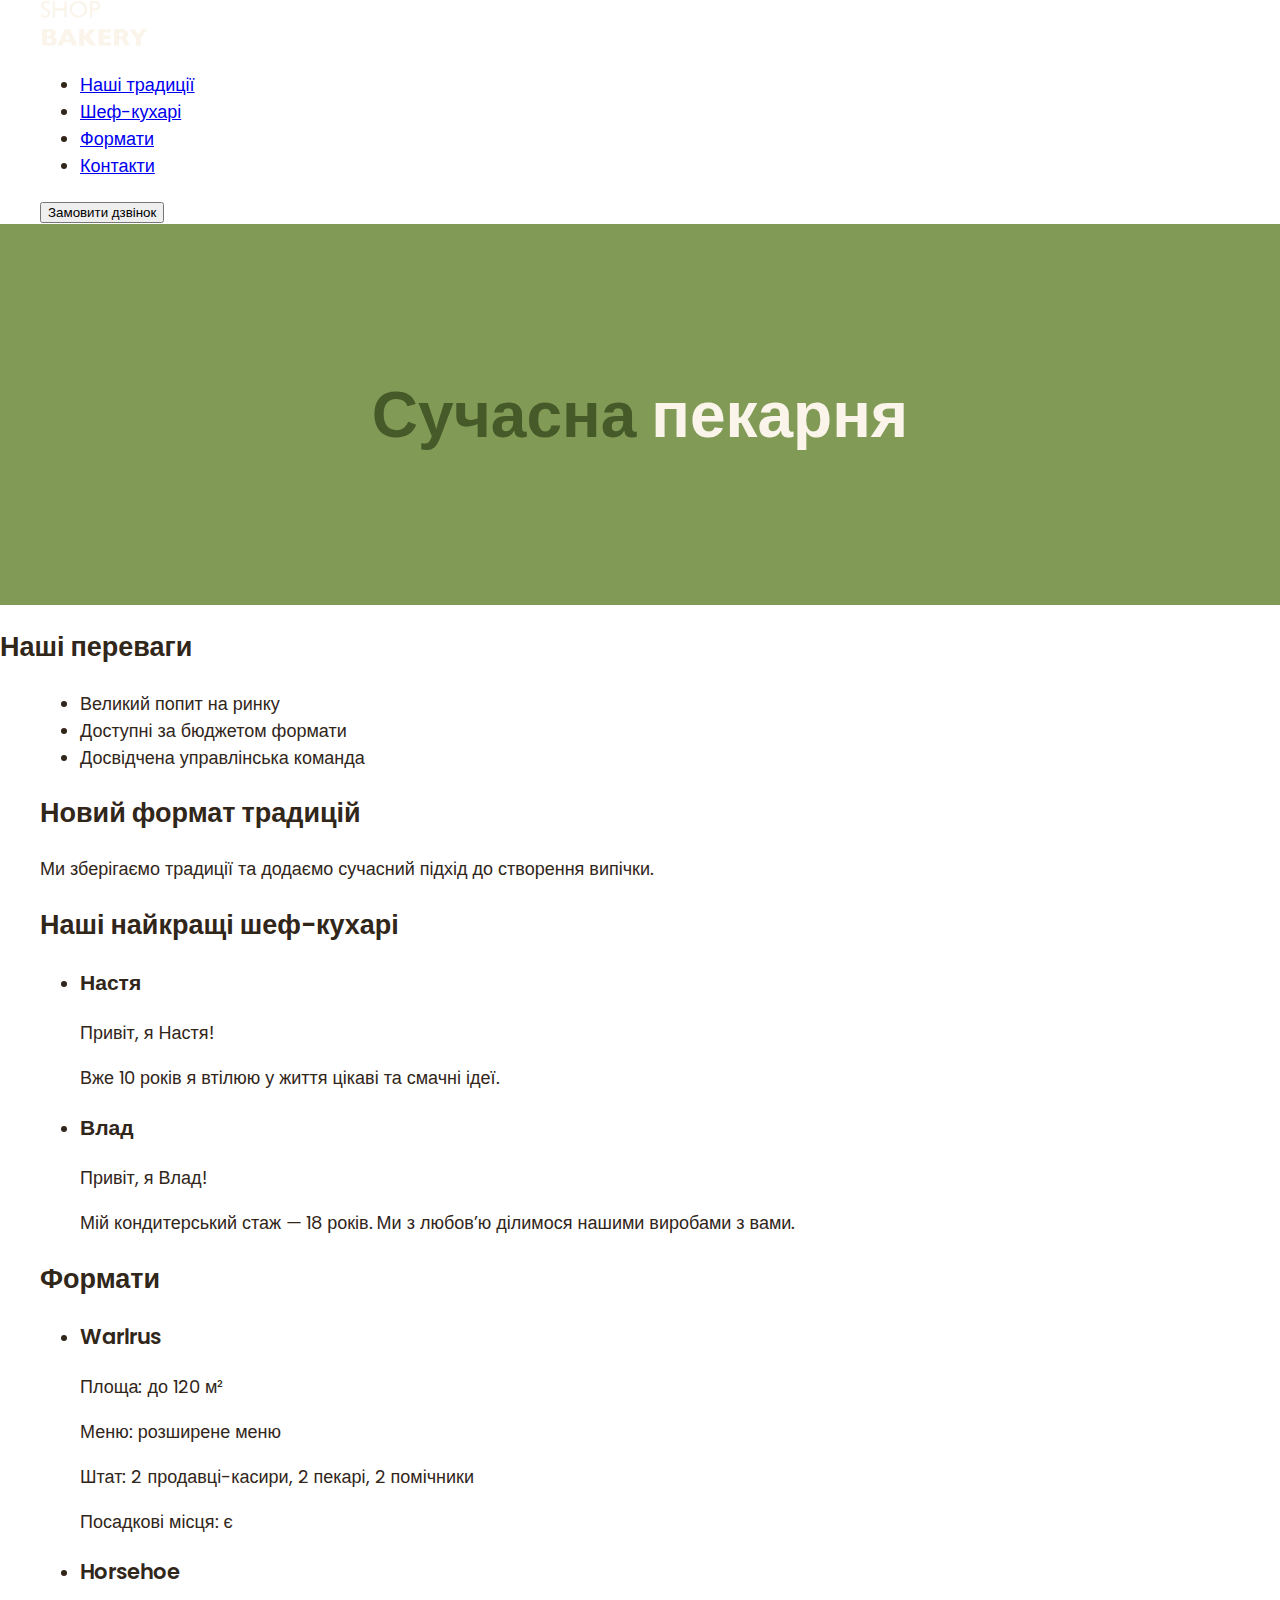
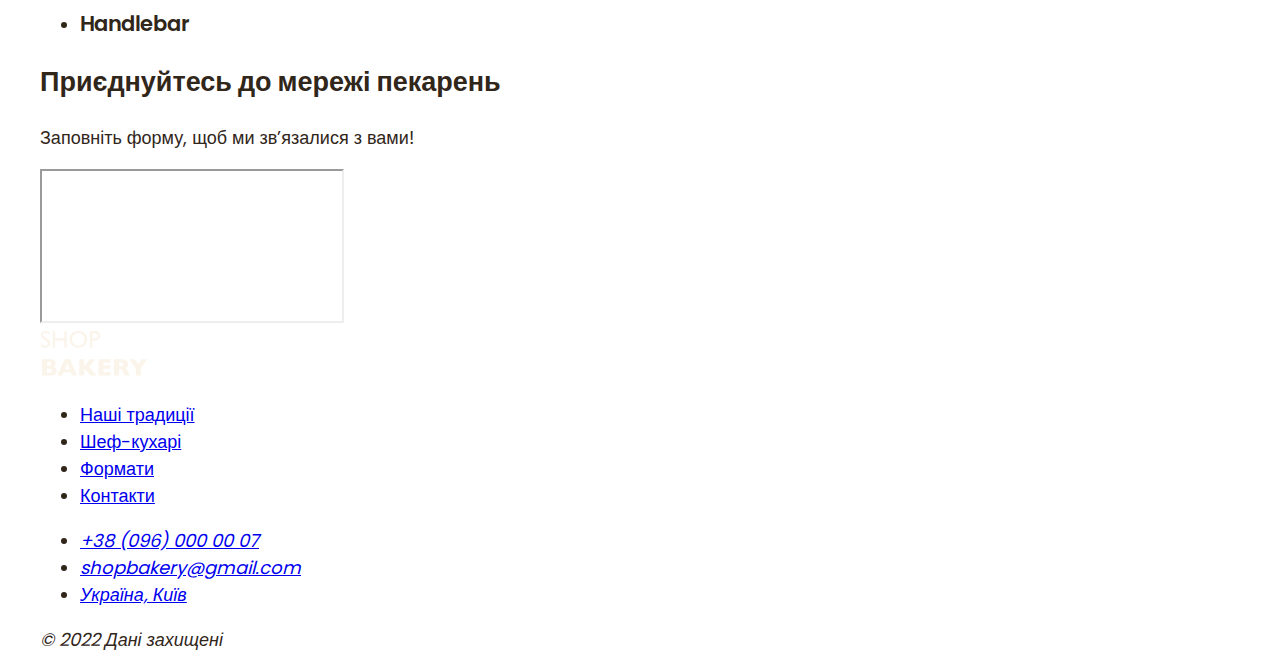
==== index.html @ 1116da39 "Update and rename Untitled-1.html to index.html" ====
<!DOCTYPE html>
<html lang="uk">
<head>
    <meta charset="UTF-8">
    <meta name="viewport" content="width=device-width, initial-scale=1.0">
    <title>Сучасна пекарня</title>
    <!-- Підключення CSS -->
    <link rel="stylesheet" href="./Untitled-2.css">
</head>
<body>
    <header>
        <div class="container">
            <nav>
                <a href="#">
                    <!-- Шлях до логотипу -->
                    <img src="./images/logo.svg" alt="Логотип сучасної пекарні">
                </a>
                <ul>
                    <li><a class="link" href="#tradition-section">Наші традиції</a></li>
                    <li><a class="link" href="#sjef-section">Шеф-кухарі</a></li>
                    <li><a class="link" href="#form-section">Формати</a></li>
                    <li><a class="link" href="#contact-section">Контакти</a></li>
                </ul>
            </nav>
            <button class="button" type="button">Замовити дзвінок</button>
        </div>
    </header>
    <main>
        <section class="hero-section">
            <div class="container">
                <h1 class="hero-title"><span class="accent">Сучасна</span> пекарня</h1>
            </div>
        </section>
        <h2 class="vissually-hiden">Наші переваги</h2>
        <section>
            <div class="container">
                <ul class="advantage-list">
                    <li class="advantage-item">Великий попит на ринку</li>
                    <li class="advantage-item">Доступні за бюджетом формати</li>
                    <li class="advantage-item">Досвідчена управлінська команда</li>
                </ul>
            </div>
        </section>
        <section class="tradition-section section" id="tradition-section">
            <div class="container">
                <h2 class="traditions-title section-title">Новий формат традицій</h2>
                <p class="traditions-text">Ми зберігаємо традиції та додаємо сучасний підхід до створення випічки.</p>
            </div>
        </section>
        <section id="sjef-section">
            <div class="container">
                <h2 class="sjefs-title section-title">Наші найкращі <span class="accent">шеф-кухарі</span></h2>
                <ul>
                    <li>
                        <article>
                            <h3 class="sjef-title">Настя</h3>
                            <p>Привіт, я Настя!</p>
                            <p>Вже 10 років я втілюю у життя цікаві та смачні ідеї.</p>
                        </article>
                    </li>
                    <li>
                        <article>
                            <h3 class="sjef-title">Влад</h3>
                            <p>Привіт, я Влад!</p>
                            <p>Мій кондитерський стаж — 18 років. Ми з любов’ю ділимося нашими виробами з вами.</p>
                        </article>
                    </li>
                </ul>
            </div>
        </section>
        <section id="formats-section">
            <div class="container">
                <h2 class="formats-title section-title">Формати</h2>
                <ul>
                    <li>
                        <article>
                            <h3 class="format-title">Warlrus</h3>
                            <div class="format-text">
                                <p>Площа: до 120 м²</p>
                                <p>Меню: розширене меню</p>
                                <p>Штат: 2 продавці-касири, 2 пекарі, 2 помічники</p>
                                <p>Посадкові місця: є</p>
                            </div>
                        </article>
                    </li>
                    <li>
                        <article>
                            <h3 class="format-title">Horsehoe</h3>
                        </article>
                    </li>
                    <li>
                        <article>
                            <h3 class="format-title">Handlebar</h3>
                        </article>
                    </li>
                </ul>
            </div>
        </section>
        <section id="contact-section">
            <div class="container">
                <h2 class="contact-title section-title">Приєднуйтесь до мережі пекарень</h2>
                <p>Заповніть форму, щоб ми зв’язалися з вами!</p>
                <iframe src="https://www.google.com/maps/embed?..."></iframe>
            </div>
        </section>
    </main>
    <footer>
        <div class="container">
            <nav>
                <a href="#">
                    <img src="./images/logo.svg" alt="Логотип сучасної пекарні">
                </a>
                <ul>
                    <li><a class="link" href="#">Наші традиції</a></li>
                    <li><a class="link" href="#">Шеф-кухарі</a></li>
                    <li><a class="link" href="#">Формати</a></li>
                    <li><a class="link" href="#">Контакти</a></li>
                </ul>
            </nav>
            <address>
                <ul>
                    <li><a class="address-link" href="tel:+380960000007">+38 (096) 000 00 07</a></li>
                    <li><a class="address-link" href="mailto:shopbakery@gmail.com">shopbakery@gmail.com</a></li>
                    <li><a class="address-link" href="https://maps.app.goo.gl/..." target="_blank">Україна, Київ</a></li>
                </ul>
                <p class="address-copyright">&copy; 2022 Дані захищені</p>
            </address>
        </div>
    </footer>
</body>
</html>
---- Untitled-2.css ----
@font-face {
    font-family: 'Poppins';
    font-weight: 300;
    src: url('./fonts/poppins-v21-latin-300.woff2') format('woff2');
}

@font-face {
    font-family: 'Poppins';
    font-weight: 400;
    src: url('./fonts/poppins-v21-latin-regular.woff2') format('woff2');
}

@font-face {
    font-family: 'Poppins';
    font-weight: 600;
    src: url('./fonts/poppins-v21-latin-600.woff2') format('woff2');
}

:root {
    --color-brand-light: #819B57;
    --color-brand-dark: #465929;
    --color-primery-light: #FAF4EA;
    --color-primery-dark: #31261a;
}
body {
    font-family: 'Poppins', sans-serif;
    color: var(--color-primery-dark);
    margin: 0;
    font-size: 18px;
}
.container {
    max-width: 1200px;
    margin: 0 auto;
}
.hero-section {
    padding: 100px 0;
    text-align: center;
    background-color: var(--color-brand-light);
    color: var(--color-primery-light);
}
.hero-title {
    font-size: 64px;
    font-weight: 900;
}
.hero-title .accent {
    color: var(--color-brand-dark);
}
/* Інші стилі залишаються незмінними */
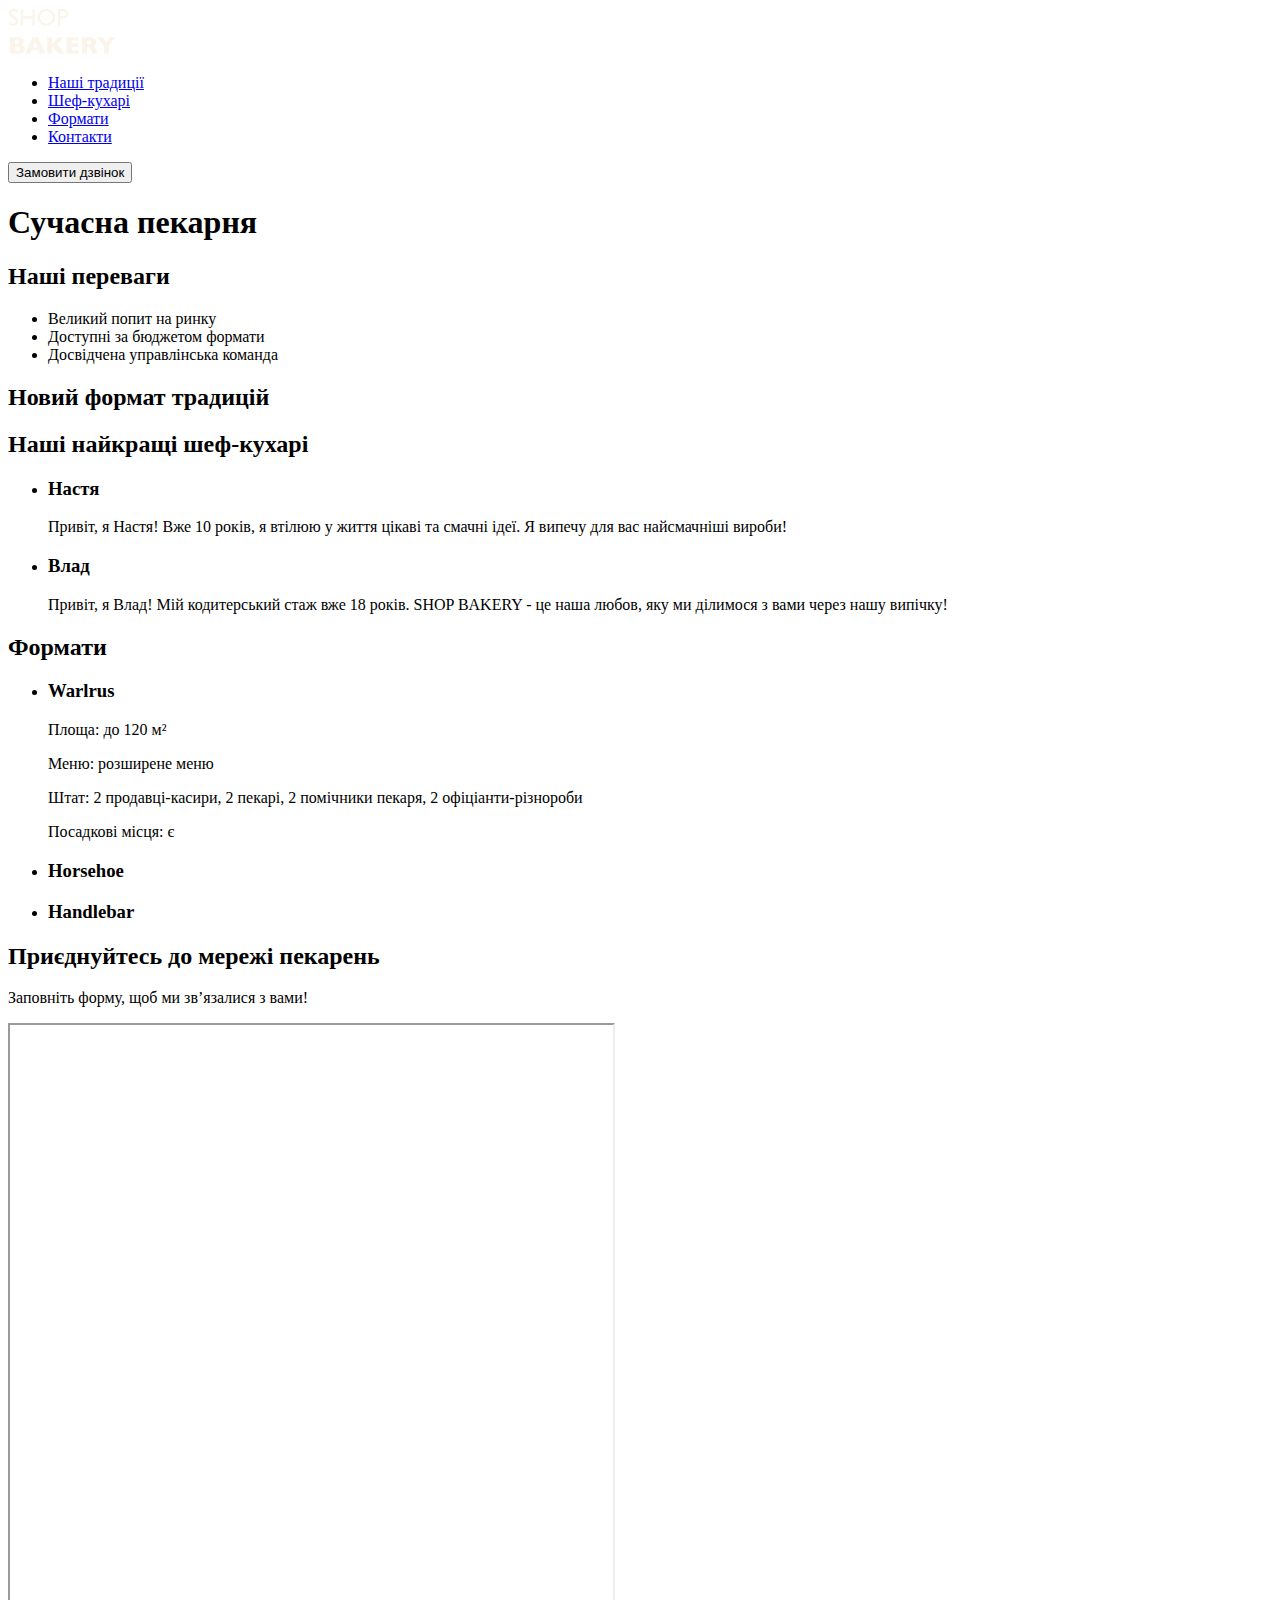
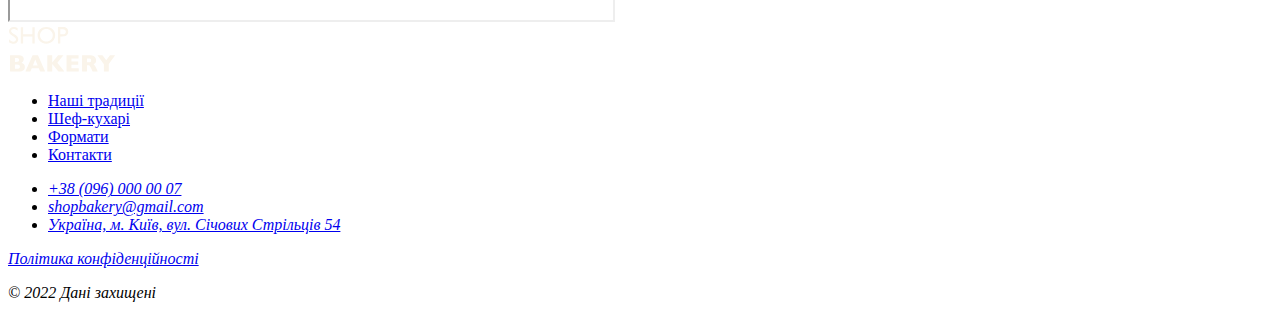
==== commit 6847b5ba: "Update index.html" ====
--- a/index.html
+++ b/index.html
@@ -4,21 +4,19 @@
     <meta charset="UTF-8">
     <meta name="viewport" content="width=device-width, initial-scale=1.0">
     <title>Сучасна пекарня</title>
-    <!-- Підключення CSS -->
-    <link rel="stylesheet" href="./Untitled-2.css">
+    <link rel="stylesheet" href="index.css">
 </head>
 <body>
     <header>
         <div class="container">
             <nav>
                 <a href="#">
-                    <!-- Шлях до логотипу -->
-                    <img src="./images/logo.svg" alt="Логотип сучасної пекарні">
+                    <img src="images/logo.svg" alt="Логотип сучасної пекарні">
                 </a>
                 <ul>
                     <li><a class="link" href="#tradition-section">Наші традиції</a></li>
                     <li><a class="link" href="#sjef-section">Шеф-кухарі</a></li>
-                    <li><a class="link" href="#form-section">Формати</a></li>
+                    <li><a class="link" href="#formats-section">Формати</a></li>
                     <li><a class="link" href="#contact-section">Контакти</a></li>
                 </ul>
             </nav>
@@ -28,12 +26,14 @@
     <main>
         <section class="hero-section">
             <div class="container">
-                <h1 class="hero-title"><span class="accent">Сучасна</span> пекарня</h1>
+                <h1 class="hero-title">
+                    <span class="accent">Сучасна</span> пекарня
+                </h1>
             </div>
         </section>
-        <h2 class="vissually-hiden">Наші переваги</h2>
         <section>
             <div class="container">
+                <h2 class="vissually-hiden">Наші переваги</h2>
                 <ul class="advantage-list">
                     <li class="advantage-item">Великий попит на ринку</li>
                     <li class="advantage-item">Доступні за бюджетом формати</li>
@@ -44,7 +44,6 @@
         <section class="tradition-section section" id="tradition-section">
             <div class="container">
                 <h2 class="traditions-title section-title">Новий формат традицій</h2>
-                <p class="traditions-text">Ми зберігаємо традиції та додаємо сучасний підхід до створення випічки.</p>
             </div>
         </section>
         <section id="sjef-section">
@@ -54,15 +53,13 @@
                     <li>
                         <article>
                             <h3 class="sjef-title">Настя</h3>
-                            <p>Привіт, я Настя!</p>
-                            <p>Вже 10 років я втілюю у життя цікаві та смачні ідеї.</p>
+                            <p>Привіт, я Настя! Вже 10 років, я втілюю у життя цікаві та смачні ідеї. Я випечу для вас найсмачніші вироби!</p>
                         </article>
                     </li>
                     <li>
                         <article>
                             <h3 class="sjef-title">Влад</h3>
-                            <p>Привіт, я Влад!</p>
-                            <p>Мій кондитерський стаж — 18 років. Ми з любов’ю ділимося нашими виробами з вами.</p>
+                            <p>Привіт, я Влад! Мій кодитерський стаж вже 18 років. SHOP BAKERY - це наша любов, яку ми ділимося з вами через нашу випічку!</p>
                         </article>
                     </li>
                 </ul>
@@ -74,23 +71,23 @@
                 <ul>
                     <li>
                         <article>
-                            <h3 class="format-title">Warlrus</h3>
+                            <h3 class="format-title" lang="en">Warlrus</h3>
                             <div class="format-text">
                                 <p>Площа: до 120 м²</p>
                                 <p>Меню: розширене меню</p>
-                                <p>Штат: 2 продавці-касири, 2 пекарі, 2 помічники</p>
+                                <p>Штат: 2 продавці-касири, 2 пекарі, 2 помічники пекаря, 2 офіціанти-різнороби</p>
                                 <p>Посадкові місця: є</p>
                             </div>
                         </article>
                     </li>
                     <li>
                         <article>
-                            <h3 class="format-title">Horsehoe</h3>
+                            <h3 class="format-title" lang="en">Horsehoe</h3>
                         </article>
                     </li>
                     <li>
                         <article>
-                            <h3 class="format-title">Handlebar</h3>
+                            <h3 class="format-title" lang="en">Handlebar</h3>
                         </article>
                     </li>
                 </ul>
@@ -100,7 +97,7 @@
             <div class="container">
                 <h2 class="contact-title section-title">Приєднуйтесь до мережі пекарень</h2>
                 <p>Заповніть форму, щоб ми зв’язалися з вами!</p>
-                <iframe src="https://www.google.com/maps/embed?..."></iframe>
+                <iframe src="https://www.google.com/maps/embed?pb=!1m18!1m12!1m3!1d2540.1634470361023!2d30.488698375912154!3d50.45668098691596!2m3!1f0!2f0!3f0!3m2!1i1024!2i768!4f13.1!3m3!1m2!1s0x40d4ce637c006b2d%3A0xaf86385f19996ff0!2z0YPQuy4g0KHQtdGH0LXQstGL0YUg0KHRgtGA0LXQu9GM0YbQvtCyLCA1NCwg0JrQuNC10LIsINCj0LrRgNCw0LjQvdCwLCAwMjAwMA!5e0!3m2!1sru!2sno!4v1733068324445!5m2!1sru!2sno" width="603" height="595" allowfullscreen="" loading="lazy" referrerpolicy="no-referrer-when-downgrade"></iframe>
             </div>
         </section>
     </main>
@@ -108,7 +105,7 @@
         <div class="container">
             <nav>
                 <a href="#">
-                    <img src="./images/logo.svg" alt="Логотип сучасної пекарні">
+                    <img src="images/logo.svg" alt="Логотип сучасної пекарні">
                 </a>
                 <ul>
                     <li><a class="link" href="#">Наші традиції</a></li>
@@ -121,12 +118,12 @@
                 <ul>
                     <li><a class="address-link" href="tel:+380960000007">+38 (096) 000 00 07</a></li>
                     <li><a class="address-link" href="mailto:shopbakery@gmail.com">shopbakery@gmail.com</a></li>
-                    <li><a class="address-link" href="https://maps.app.goo.gl/..." target="_blank">Україна, Київ</a></li>
+                    <li><a class="address-link" href="#" target="_blank">Україна, м. Київ, вул. Січових Стрільців 54</a></li>
                 </ul>
+                <a class="address-link" href="#" target="_blank">Політика конфіденційності</a>
                 <p class="address-copyright">&copy; 2022 Дані захищені</p>
             </address>
         </div>
     </footer>
 </body>
 </html>
-
